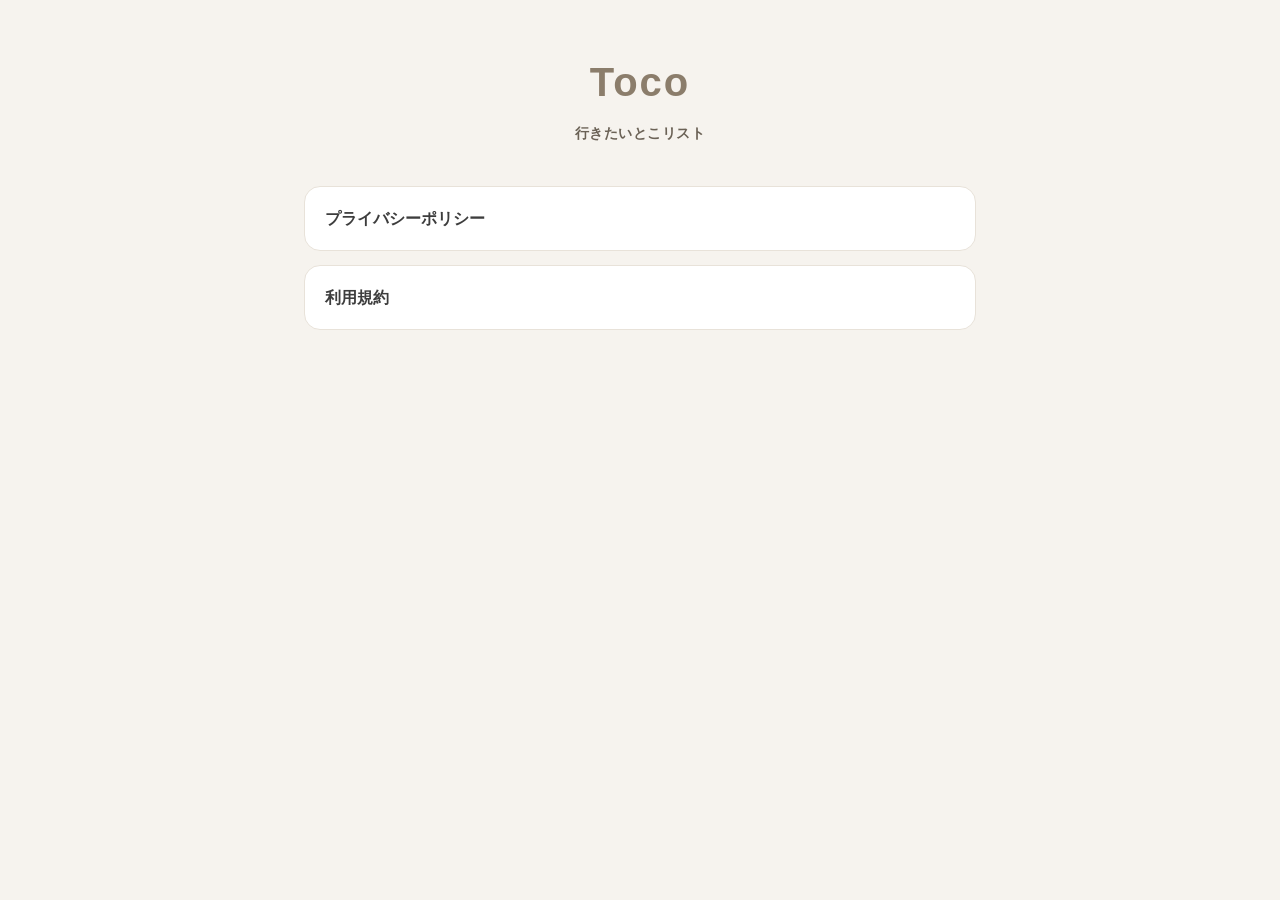
==== index.html @ 5c26a76a "Add files via upload" ====
<!DOCTYPE html>
<html lang="ja">
<head>
  <meta charset="UTF-8" />
  <meta name="viewport" content="width=device-width, initial-scale=1.0" />
  <title>Toco — 法的情報</title>
  <link rel="stylesheet" href="style.css" />
</head>
<body>
  <div class="wrap">
    <div class="brand">
      <p class="logo">Toco</p>
      <p class="tagline">行きたいとこリスト</p>
    </div>

    <div class="home-links">
      <a href="privacy-policy.html">プライバシーポリシー</a>
      <a href="terms.html">利用規約</a>
    </div>
  </div>
</body>
</html>
---- style.css ----
:root {
  --bg: #F6F3EE;
  --card: #FFFFFF;
  --text: #3D3D3D;
  --text-secondary: #6B6256;
  --text-tertiary: #9C9485;
  --accent: #8B7D6B;
  --accent-dark: #6F6354;
  --border: #E8E2D9;
}

* { box-sizing: border-box; }

body {
  margin: 0;
  background: var(--bg);
  color: var(--text);
  font-family: -apple-system, BlinkMacSystemFont, "Hiragino Sans",
    "Hiragino Kaku Gothic ProN", "Noto Sans JP", "Yu Gothic", Meiryo, sans-serif;
  line-height: 1.7;
  -webkit-font-smoothing: antialiased;
}

.wrap {
  max-width: 720px;
  margin: 0 auto;
  padding: 48px 24px 80px;
}

.brand {
  text-align: center;
  margin-bottom: 40px;
}

.brand .logo {
  font-size: 40px;
  font-weight: 800;
  color: var(--accent);
  letter-spacing: 2px;
  margin: 0;
}

.brand .tagline {
  font-size: 14px;
  font-weight: 600;
  color: var(--text-secondary);
  letter-spacing: 0.5px;
  margin: 6px 0 0;
}

h1 {
  font-size: 24px;
  font-weight: 800;
  margin: 0 0 8px;
}

.updated {
  font-size: 13px;
  color: var(--text-tertiary);
  margin-bottom: 24px;
}

.lead {
  font-size: 15px;
  color: var(--text-secondary);
  margin-bottom: 8px;
}

section { margin-top: 28px; }

h2 {
  font-size: 17px;
  font-weight: 700;
  color: var(--text);
  margin: 0 0 8px;
}

section p {
  font-size: 15px;
  color: var(--text-secondary);
  margin: 0;
  white-space: pre-line;
}

.nav {
  text-align: center;
  margin-top: 48px;
  font-size: 14px;
}

.nav a {
  color: var(--accent);
  text-decoration: none;
  font-weight: 600;
}

.nav a:hover { text-decoration: underline; }

.home-links {
  display: flex;
  flex-direction: column;
  gap: 14px;
  margin-top: 32px;
}

.home-links a {
  display: block;
  background: var(--card);
  border: 1px solid var(--border);
  border-radius: 16px;
  padding: 18px 20px;
  color: var(--text);
  text-decoration: none;
  font-size: 16px;
  font-weight: 700;
}

.home-links a:hover { border-color: var(--accent); }
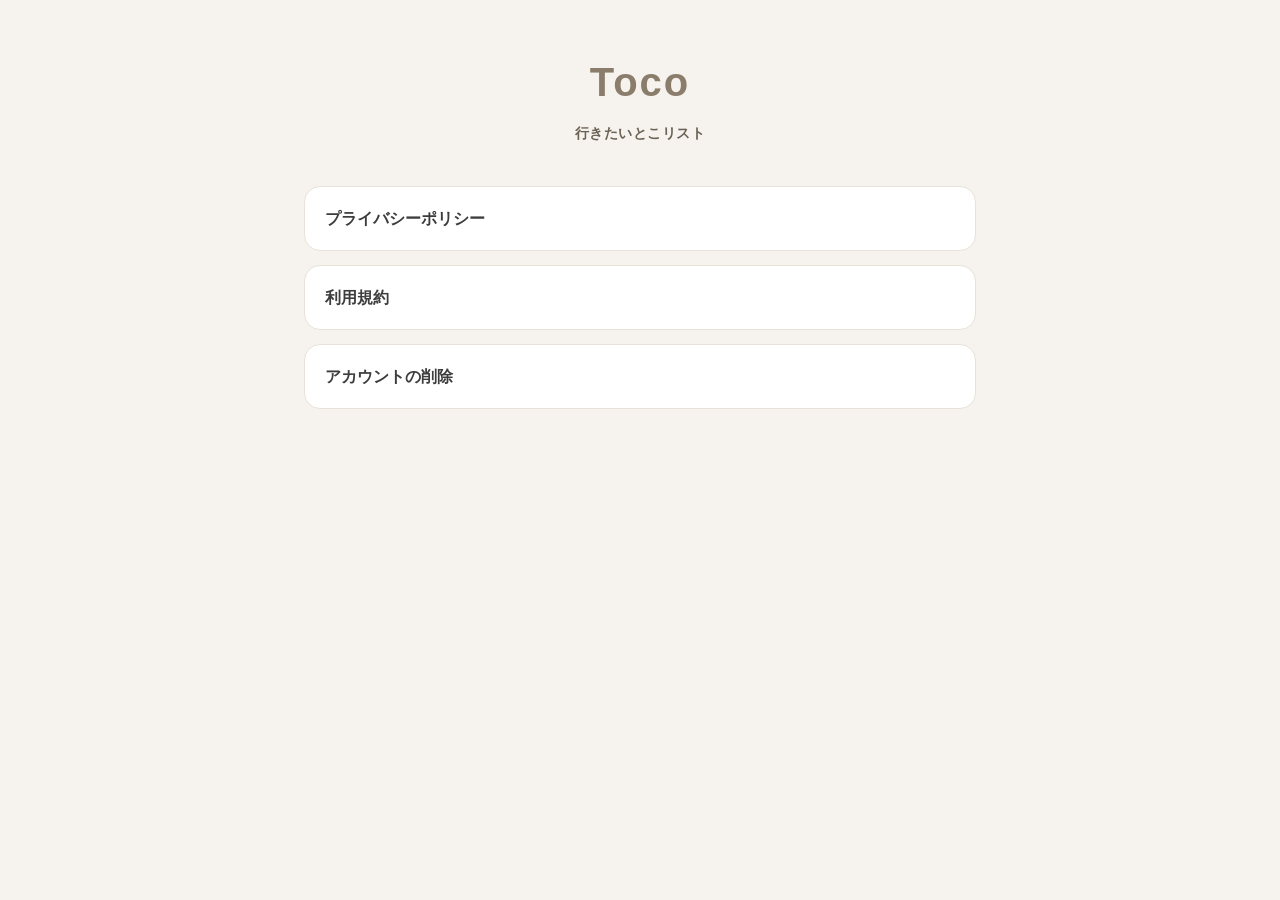
==== commit fa9d1f2d: "Add a page explaining how to delete a Toco account and its data Co-Authored-By: Claude Opus 5.5 <nor" ====
--- a/index.html
+++ b/index.html
@@ -16,6 +16,7 @@
     <div class="home-links">
       <a href="privacy-policy.html">プライバシーポリシー</a>
       <a href="terms.html">利用規約</a>
+      <a href="delete-account.html">アカウントの削除</a>
     </div>
   </div>
 </body>
--- a/style.css
+++ b/style.css
@@ -116,3 +116,17 @@
 }
 
 .home-links a:hover { border-color: var(--accent); }
+.lang {
+  text-align: center;
+  font-size: 13px;
+  color: var(--text-tertiary);
+  margin: 0 0 24px;
+}
+
+.lang a {
+  color: var(--accent);
+  text-decoration: none;
+  font-weight: 600;
+}
+
+.lang a:hover { text-decoration: underline; }
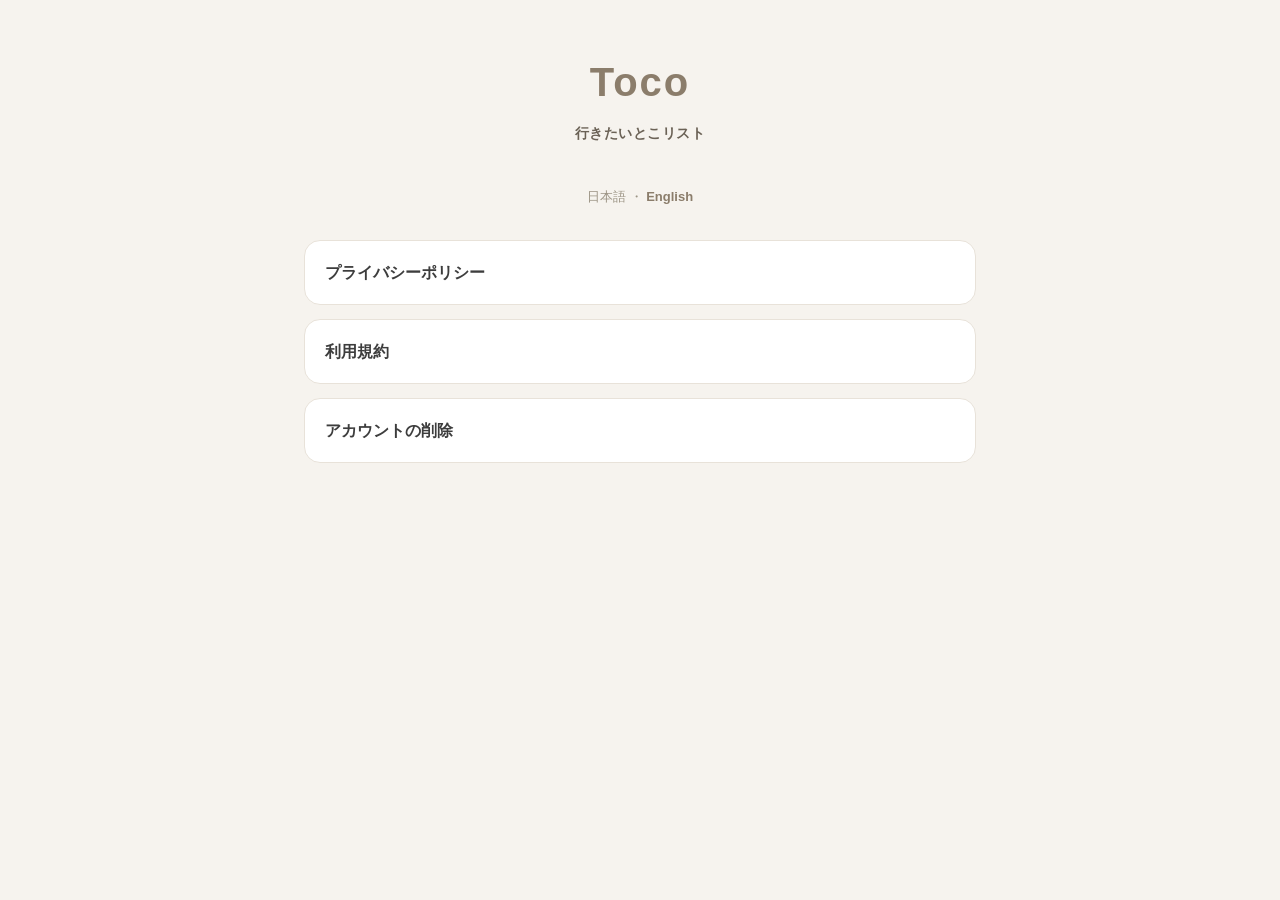
==== commit 54872352: "Add English pages and generate the policy and terms from the app's text; mention Google Play billing" ====
--- a/index.html
+++ b/index.html
@@ -13,6 +13,8 @@
       <p class="tagline">行きたいとこリスト</p>
     </div>
 
+    <p class="lang">日本語 ・ <a href="index.en.html">English</a></p>
+
     <div class="home-links">
       <a href="privacy-policy.html">プライバシーポリシー</a>
       <a href="terms.html">利用規約</a>
